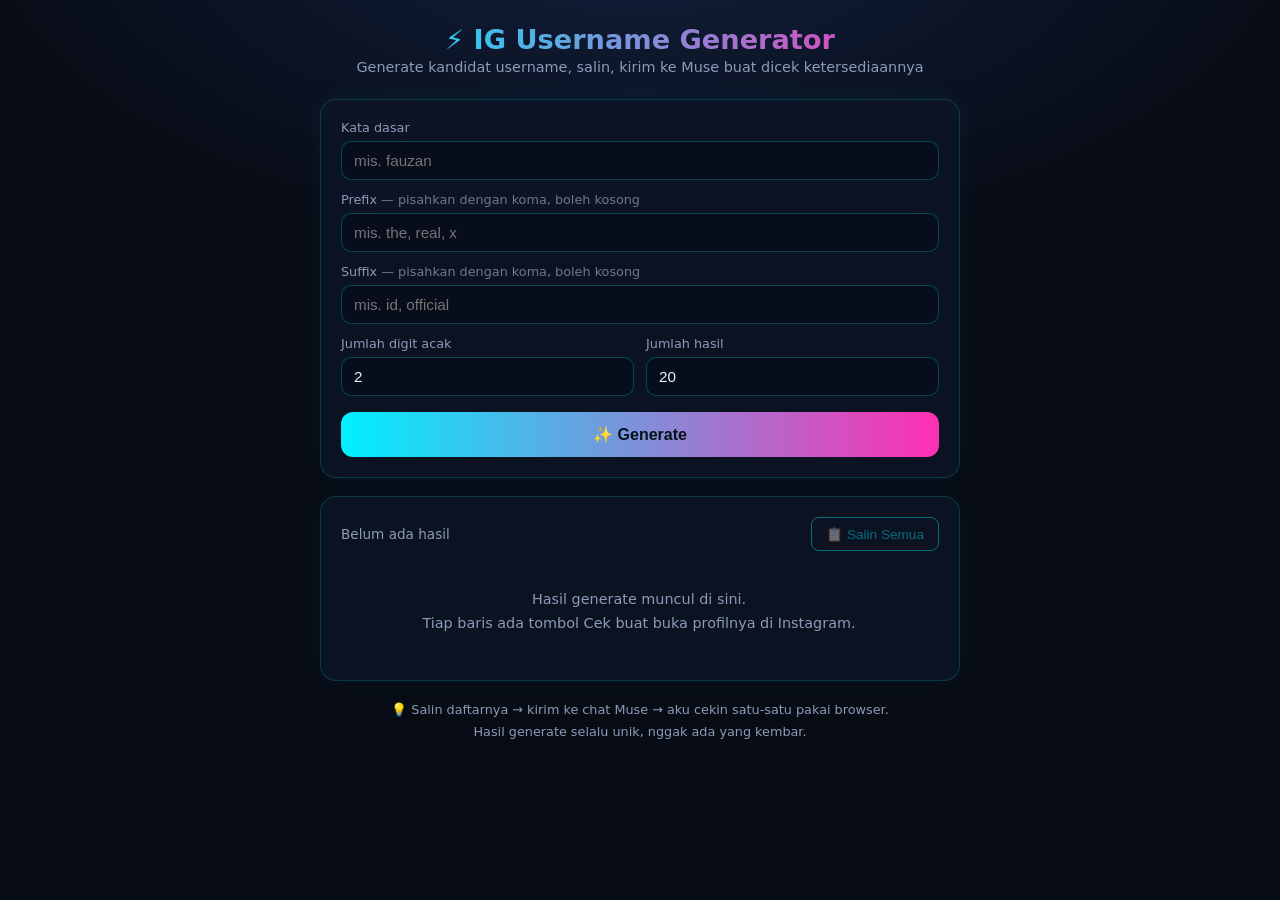
==== ig-checker/index.html @ 3739305e "Add IG username generator page" ====
<!DOCTYPE html>
<html lang="id">
<head>
<meta charset="UTF-8"/>
<meta name="viewport" content="width=device-width, initial-scale=1"/>
<title>IG Username Generator</title>
<style>
:root{--bg:#070b14;--card:#0d1526;--neon:#00f0ff;--pink:#ff2fb3;--text:#e8f4ff;--muted:#8b9bb8}
*{box-sizing:border-box;margin:0;padding:0}
body{background:radial-gradient(1200px 600px at 50% -10%,#12203d 0%,var(--bg) 60%);color:var(--text);font-family:'Segoe UI',system-ui,sans-serif;min-height:100vh;padding:24px 16px}
.wrap{max-width:640px;margin:0 auto}
h1{font-size:1.7rem;text-align:center;background:linear-gradient(90deg,var(--neon),var(--pink));-webkit-background-clip:text;background-clip:text;color:transparent;margin-bottom:4px}
.sub{text-align:center;color:var(--muted);margin-bottom:24px;font-size:.9rem}
.card{background:rgba(13,21,38,.88);border:1px solid rgba(0,240,255,.18);border-radius:16px;padding:20px;margin-bottom:18px;box-shadow:0 0 24px rgba(0,240,255,.06)}
label{display:block;font-size:.8rem;color:var(--muted);margin:12px 0 6px}
.card>label:first-of-type{margin-top:0}
input{width:100%;background:#070d1a;border:1px solid rgba(0,240,255,.25);border-radius:10px;color:var(--text);padding:10px 12px;font-size:.95rem;outline:none}
input:focus{border-color:var(--neon);box-shadow:0 0 10px rgba(0,240,255,.25)}
.row{display:grid;grid-template-columns:1fr 1fr;gap:12px}
.hint{font-weight:400;opacity:.75}
button.gen{width:100%;margin-top:16px;padding:13px;border:none;border-radius:12px;font-size:1rem;font-weight:700;color:#04121a;background:linear-gradient(90deg,var(--neon),var(--pink));cursor:pointer;transition:transform .15s;animation:pulse 2.4s infinite}
button.gen:hover{transform:translateY(-2px)}
button.gen:active{transform:scale(.98)}
@keyframes pulse{0%,100%{box-shadow:0 0 12px rgba(0,240,255,.35)}50%{box-shadow:0 0 26px rgba(255,47,179,.45)}}
.toolbar{display:flex;gap:10px;align-items:center;margin-bottom:12px}
.count{font-size:.85rem;color:var(--muted)}
.spacer{flex:1}
button.small{background:transparent;border:1px solid var(--neon);color:var(--neon);border-radius:8px;padding:8px 14px;font-size:.85rem;cursor:pointer}
button.small:hover{background:rgba(0,240,255,.12)}
button.small:disabled{opacity:.4;cursor:default}
ul{list-style:none;display:flex;flex-direction:column;gap:8px;max-height:420px;overflow:auto;padding-right:2px}
li{display:flex;align-items:center;gap:10px;background:#070d1a;border:1px solid rgba(0,240,255,.12);border-radius:10px;padding:9px 12px;animation:fadein .35s both;animation-delay:calc(var(--i)*28ms)}
@keyframes fadein{from{opacity:0;transform:translateY(6px)}to{opacity:1;transform:none}}
.num{color:var(--muted);font-size:.8rem;min-width:30px}
.name{font-family:ui-monospace,Consolas,monospace;flex:1;overflow:hidden;text-overflow:ellipsis;font-size:.92rem}
a.cek{color:var(--pink);text-decoration:none;font-size:.8rem;border:1px solid rgba(255,47,179,.4);padding:5px 10px;border-radius:8px;white-space:nowrap}
a.cek:hover{background:rgba(255,47,179,.12)}
.empty{text-align:center;color:var(--muted);padding:24px 0;font-size:.9rem;line-height:1.7}
.foot{text-align:center;color:var(--muted);font-size:.8rem;margin-top:8px;line-height:1.7}
.err{color:#ff7b7b;font-size:.85rem;margin-top:10px;display:none}
.toast{position:fixed;bottom:24px;left:50%;transform:translateX(-50%) translateY(20px);background:#0d1526;border:1px solid var(--neon);color:var(--text);padding:10px 20px;border-radius:10px;font-size:.85rem;opacity:0;transition:all .3s;pointer-events:none}
.toast.show{opacity:1;transform:translateX(-50%) translateY(0)}
</style>
</head>
<body>
<div class="wrap">
  <h1>⚡ IG Username Generator</h1>
  <p class="sub">Generate kandidat username, salin, kirim ke Muse buat dicek ketersediaannya</p>

  <div class="card">
    <label>Kata dasar</label>
    <input id="base" placeholder="mis. fauzan" autocomplete="off"/>
    <label>Prefix <span class="hint">— pisahkan dengan koma, boleh kosong</span></label>
    <input id="prefix" placeholder="mis. the, real, x" autocomplete="off"/>
    <label>Suffix <span class="hint">— pisahkan dengan koma, boleh kosong</span></label>
    <input id="suffix" placeholder="mis. id, official" autocomplete="off"/>
    <div class="row">
      <div><label>Jumlah digit acak</label><input id="digits" type="number" min="0" max="6" value="2"/></div>
      <div><label>Jumlah hasil</label><input id="total" type="number" min="1" max="200" value="20"/></div>
    </div>
    <div class="err" id="err"></div>
    <button class="gen" onclick="doGenerate()">✨ Generate</button>
  </div>

  <div class="card">
    <div class="toolbar">
      <span class="count" id="count">Belum ada hasil</span>
      <span class="spacer"></span>
      <button class="small" id="copyBtn" onclick="copyAll()" disabled>📋 Salin Semua</button>
    </div>
    <ul id="list"><div class="empty">Hasil generate muncul di sini.<br/>Tiap baris ada tombol Cek buat buka profilnya di Instagram.</div></ul>
  </div>

  <p class="foot">💡 Salin daftarnya → kirim ke chat Muse → aku cekin satu-satu pakai browser.<br/>Hasil generate selalu unik, nggak ada yang kembar.</p>
</div>
<div class="toast" id="toast"></div>

<script>
let results = [];

function sanitize(s){
  return s.toLowerCase().trim().replace(/[^a-z0-9._]/g,'').replace(/\.{2,}/g,'.');
}
function valid(u){
  return u.length>=1 && u.length<=30 && !u.startsWith('.') && !u.endsWith('.');
}
function randDigits(n){
  let s='';
  for(let i=0;i<n;i++) s+=Math.floor(Math.random()*10);
  return s;
}
function shuffle(a){
  for(let i=a.length-1;i>0;i--){const j=Math.floor(Math.random()*(i+1));[a[i],a[j]]=[a[j],a[i]];}
  return a;
}
function csv(id){
  return document.getElementById(id).value.split(',').map(sanitize).filter(Boolean);
}
function showErr(msg){
  const e=document.getElementById('err');
  e.textContent=msg; e.style.display=msg?'block':'none';
}
function toast(msg){
  const t=document.getElementById('toast');
  t.textContent=msg; t.classList.add('show');
  setTimeout(()=>t.classList.remove('show'),1800);
}

function doGenerate(){
  showErr('');
  const base=sanitize(document.getElementById('base').value);
  if(!base){ showErr('Isi dulu kata dasarnya.'); return; }
  const prefs=csv('prefix'), sufs=csv('suffix');
  const digitCount=Math.max(0,Math.min(6,parseInt(document.getElementById('digits').value)||0));
  const total=Math.max(1,Math.min(200,parseInt(document.getElementById('total').value)||20));
  const seps=['','.','_'];
  const out=new Set();
  const push=u=>{ u=sanitize(u); if(valid(u)) out.add(u); };

  // Kombinasi sistematis: prefix + base + suffix dengan variasi pemisah
  const P=[''].concat(prefs), S=[''].concat(sufs);
  outer:
  for(const p of P) for(const s of S) for(const sep of seps){
    if(out.size>=total) break outer;
    if(!p && !s) { if(sep==='' ) push(base); continue; }
    let u=(p?p+sep:'')+base+(s?sep+s:'');
    push(u);
    if(digitCount>0 && out.size<total) push(u+randDigits(digitCount));
  }
  // Isi sisa dengan variasi acak digit
  let guard=0;
  while(out.size<total && guard<total*60){
    guard++;
    const p=prefs.length&&Math.random()<0.5?prefs[Math.floor(Math.random()*prefs.length)]:'';
    const s=sufs.length&&Math.random()<0.5?sufs[Math.floor(Math.random()*sufs.length)]:'';
    const sep=seps[Math.floor(Math.random()*seps.length)];
    let u=(p?p+sep:'')+base+(s?sep+s:'');
    const d=digitCount>0?randDigits(digitCount):randDigits(1+Math.floor(Math.random()*3));
    push(u+(Math.random()<0.6?d:sep+d));
  }

  results=shuffle([...out]).slice(0,total);
  render();
  toast(results.length+' username dibuat');
}

function render(){
  const ul=document.getElementById('list');
  document.getElementById('count').textContent=results.length?results.length+' username (semua unik)':'Belum ada hasil';
  document.getElementById('copyBtn').disabled=!results.length;
  if(!results.length){
    ul.innerHTML='<div class="empty">Hasil generate muncul di sini.<br/>Tiap baris ada tombol Cek buat buka profilnya di Instagram.</div>';
    return;
  }
  ul.innerHTML=results.map((u,i)=>
    '<li style="--i:'+i+'"><span class="num">'+(i+1)+'</span>'+
    '<span class="name">'+u+'</span>'+
    '<a class="cek" href="https://www.instagram.com/'+u+'/" target="_blank" rel="noopener">Cek ↗</a></li>'
  ).join('');
}

function copyAll(){
  if(!results.length) return;
  const txt=results.join('\n');
  const done=()=>toast('Disalin! Kirim ke chat Muse ya');
  if(navigator.clipboard&&navigator.clipboard.writeText){
    navigator.clipboard.writeText(txt).then(done).catch(()=>fallbackCopy(txt,done));
  }else fallbackCopy(txt,done);
}
function fallbackCopy(txt,done){
  const ta=document.createElement('textarea');
  ta.value=txt; ta.style.position='fixed'; ta.style.opacity='0';
  document.body.appendChild(ta); ta.select();
  try{ document.execCommand('copy'); done(); }catch(e){ toast('Gagal menyalin'); }
  document.body.removeChild(ta);
}
</script>
</body>
</html>
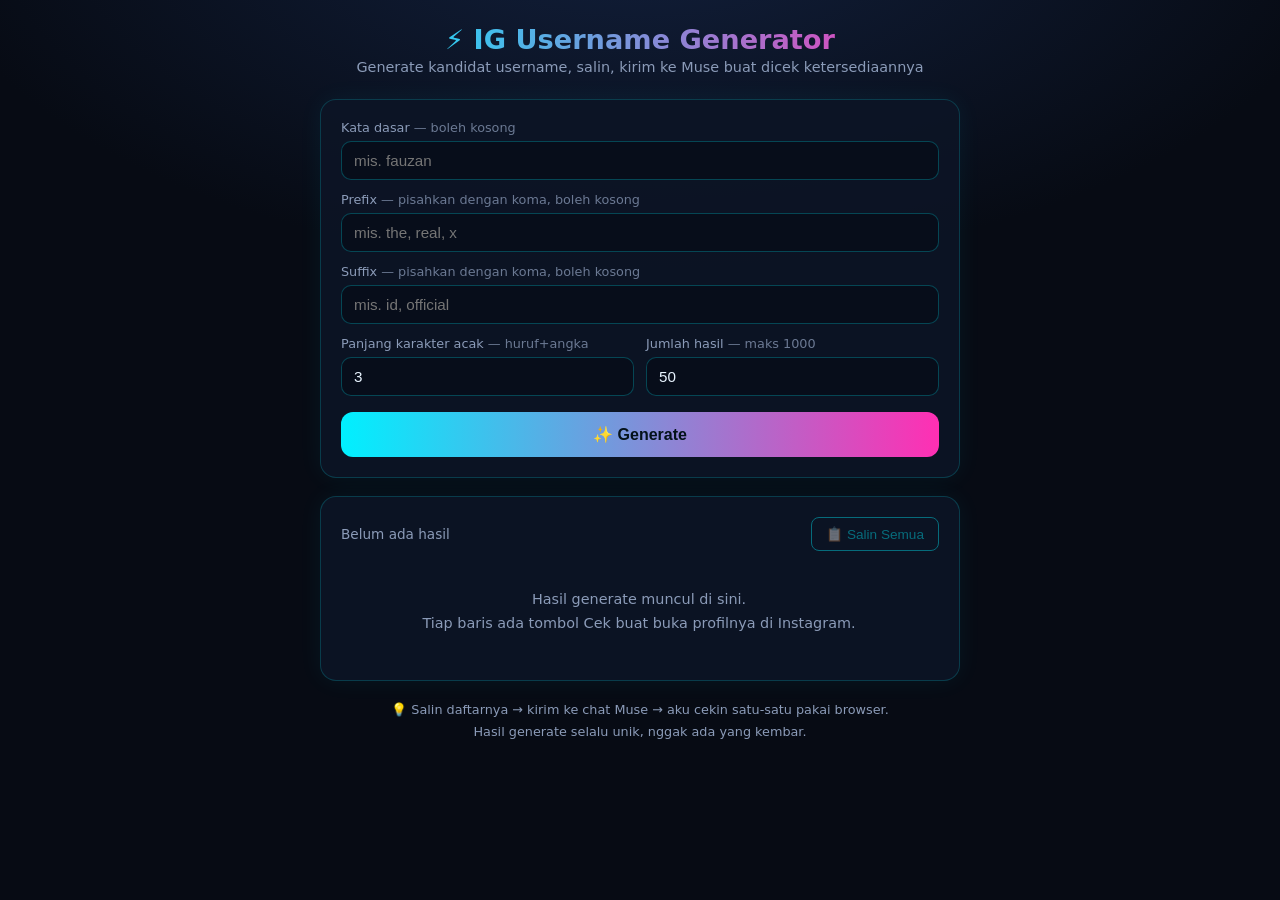
==== commit ff20cc58: "Update IG generator: optional base, alphanumeric random part, up to 1000 results" ====
--- a/ig-checker/index.html
+++ b/ig-checker/index.html
@@ -28,17 +28,17 @@
 button.small{background:transparent;border:1px solid var(--neon);color:var(--neon);border-radius:8px;padding:8px 14px;font-size:.85rem;cursor:pointer}
 button.small:hover{background:rgba(0,240,255,.12)}
 button.small:disabled{opacity:.4;cursor:default}
-ul{list-style:none;display:flex;flex-direction:column;gap:8px;max-height:420px;overflow:auto;padding-right:2px}
+ul{list-style:none;display:flex;flex-direction:column;gap:8px;max-height:480px;overflow:auto;padding-right:2px}
 li{display:flex;align-items:center;gap:10px;background:#070d1a;border:1px solid rgba(0,240,255,.12);border-radius:10px;padding:9px 12px;animation:fadein .35s both;animation-delay:calc(var(--i)*28ms)}
 @keyframes fadein{from{opacity:0;transform:translateY(6px)}to{opacity:1;transform:none}}
-.num{color:var(--muted);font-size:.8rem;min-width:30px}
+.num{color:var(--muted);font-size:.8rem;min-width:34px}
 .name{font-family:ui-monospace,Consolas,monospace;flex:1;overflow:hidden;text-overflow:ellipsis;font-size:.92rem}
 a.cek{color:var(--pink);text-decoration:none;font-size:.8rem;border:1px solid rgba(255,47,179,.4);padding:5px 10px;border-radius:8px;white-space:nowrap}
 a.cek:hover{background:rgba(255,47,179,.12)}
 .empty{text-align:center;color:var(--muted);padding:24px 0;font-size:.9rem;line-height:1.7}
 .foot{text-align:center;color:var(--muted);font-size:.8rem;margin-top:8px;line-height:1.7}
 .err{color:#ff7b7b;font-size:.85rem;margin-top:10px;display:none}
-.toast{position:fixed;bottom:24px;left:50%;transform:translateX(-50%) translateY(20px);background:#0d1526;border:1px solid var(--neon);color:var(--text);padding:10px 20px;border-radius:10px;font-size:.85rem;opacity:0;transition:all .3s;pointer-events:none}
+.toast{position:fixed;bottom:24px;left:50%;transform:translateX(-50%) translateY(20px);background:#0d1526;border:1px solid var(--neon);color:var(--text);padding:10px 20px;border-radius:10px;font-size:.85rem;opacity:0;transition:all .3s;pointer-events:none;z-index:10}
 .toast.show{opacity:1;transform:translateX(-50%) translateY(0)}
 </style>
 </head>
@@ -48,15 +48,15 @@
   <p class="sub">Generate kandidat username, salin, kirim ke Muse buat dicek ketersediaannya</p>
 
   <div class="card">
-    <label>Kata dasar</label>
+    <label>Kata dasar <span class="hint">— boleh kosong</span></label>
     <input id="base" placeholder="mis. fauzan" autocomplete="off"/>
     <label>Prefix <span class="hint">— pisahkan dengan koma, boleh kosong</span></label>
     <input id="prefix" placeholder="mis. the, real, x" autocomplete="off"/>
     <label>Suffix <span class="hint">— pisahkan dengan koma, boleh kosong</span></label>
     <input id="suffix" placeholder="mis. id, official" autocomplete="off"/>
     <div class="row">
-      <div><label>Jumlah digit acak</label><input id="digits" type="number" min="0" max="6" value="2"/></div>
-      <div><label>Jumlah hasil</label><input id="total" type="number" min="1" max="200" value="20"/></div>
+      <div><label>Panjang karakter acak <span class="hint">— huruf+angka</span></label><input id="digits" type="number" min="0" max="8" value="3"/></div>
+      <div><label>Jumlah hasil <span class="hint">— maks 1000</span></label><input id="total" type="number" min="1" max="1000" value="50"/></div>
     </div>
     <div class="err" id="err"></div>
     <button class="gen" onclick="doGenerate()">✨ Generate</button>
@@ -77,6 +77,8 @@
 
 <script>
 let results = [];
+const ALPHANUM='abcdefghijklmnopqrstuvwxyz0123456789';
+const LETTERS='abcdefghijklmnopqrstuvwxyz';
 
 function sanitize(s){
   return s.toLowerCase().trim().replace(/[^a-z0-9._]/g,'').replace(/\.{2,}/g,'.');
@@ -84,9 +86,15 @@
 function valid(u){
   return u.length>=1 && u.length<=30 && !u.startsWith('.') && !u.endsWith('.');
 }
-function randDigits(n){
+// Karakter acak: huruf+angka, panjang TEPAT n, dijamin ada hurufnya (tidak hanya angka)
+function randStr(n){
+  if(n<=0) return '';
   let s='';
-  for(let i=0;i<n;i++) s+=Math.floor(Math.random()*10);
+  for(let i=0;i<n;i++) s+=ALPHANUM[Math.floor(Math.random()*ALPHANUM.length)];
+  if(/^[0-9]+$/.test(s)){
+    const pos=Math.floor(Math.random()*n);
+    s=s.slice(0,pos)+LETTERS[Math.floor(Math.random()*26)]+s.slice(pos+1);
+  }
   return s;
 }
 function shuffle(a){
@@ -105,38 +113,58 @@
   t.textContent=msg; t.classList.add('show');
   setTimeout(()=>t.classList.remove('show'),1800);
 }
+function joinParts(p,b,s,sep){
+  const arr=[];
+  if(p) arr.push(p);
+  if(b) arr.push(b);
+  if(s) arr.push(s);
+  return arr.join(sep);
+}
 
 function doGenerate(){
   showErr('');
   const base=sanitize(document.getElementById('base').value);
-  if(!base){ showErr('Isi dulu kata dasarnya.'); return; }
   const prefs=csv('prefix'), sufs=csv('suffix');
-  const digitCount=Math.max(0,Math.min(6,parseInt(document.getElementById('digits').value)||0));
-  const total=Math.max(1,Math.min(200,parseInt(document.getElementById('total').value)||20));
+  const randLen=Math.max(0,Math.min(8,parseInt(document.getElementById('digits').value)||0));
+  const total=Math.max(1,Math.min(1000,parseInt(document.getElementById('total').value)||50));
+  if(!base&&!prefs.length&&!sufs.length&&randLen===0){
+    showErr('Isi minimal satu: kata dasar, prefix, suffix, atau panjang karakter acak lebih dari 0.');
+    return;
+  }
   const seps=['','.','_'];
   const out=new Set();
   const push=u=>{ u=sanitize(u); if(valid(u)) out.add(u); };
 
-  // Kombinasi sistematis: prefix + base + suffix dengan variasi pemisah
-  const P=[''].concat(prefs), S=[''].concat(sufs);
-  outer:
-  for(const p of P) for(const s of S) for(const sep of seps){
-    if(out.size>=total) break outer;
-    if(!p && !s) { if(sep==='' ) push(base); continue; }
-    let u=(p?p+sep:'')+base+(s?sep+s:'');
-    push(u);
-    if(digitCount>0 && out.size<total) push(u+randDigits(digitCount));
-  }
-  // Isi sisa dengan variasi acak digit
-  let guard=0;
-  while(out.size<total && guard<total*60){
-    guard++;
-    const p=prefs.length&&Math.random()<0.5?prefs[Math.floor(Math.random()*prefs.length)]:'';
-    const s=sufs.length&&Math.random()<0.5?sufs[Math.floor(Math.random()*sufs.length)]:'';
-    const sep=seps[Math.floor(Math.random()*seps.length)];
-    let u=(p?p+sep:'')+base+(s?sep+s:'');
-    const d=digitCount>0?randDigits(digitCount):randDigits(1+Math.floor(Math.random()*3));
-    push(u+(Math.random()<0.6?d:sep+d));
+  // Inti: semua kombinasi prefix + kata dasar + suffix
+  const cores=new Set();
+  const P=[''].concat(prefs), B=base?[base]:[''], S=[''].concat(sufs);
+  for(const p of P) for(const b of B) for(const s of S) for(const sep of seps){
+    if(!p&&!b&&!s) continue;
+    const core=joinParts(p,b,s,sep);
+    if(core) cores.add(core);
+  }
+  const coreArr=[...cores];
+
+  // Setiap hasil WAJIB memuat tepat randLen karakter acak (kecuali randLen=0)
+  if(randLen===0){
+    for(const c of coreArr){ if(out.size>=total) break; push(c); }
+  }else{
+    for(const core of coreArr){
+      if(out.size>=total) break;
+      for(const sep of seps){
+        if(out.size>=total) break;
+        push(core ? core+sep+randStr(randLen) : randStr(randLen));
+      }
+    }
+    // Isi sisa dengan variasi acak sampai kuota terpenuhi (karakter acak selalu di akhir)
+    let guard=0;
+    while(out.size<total && guard<total*80){
+      guard++;
+      const core=coreArr.length?coreArr[Math.floor(Math.random()*coreArr.length)]:'';
+      const r=randStr(randLen);
+      const sep=seps[Math.floor(Math.random()*seps.length)];
+      push(core ? core+sep+r : r);
+    }
   }
 
   results=shuffle([...out]).slice(0,total);
@@ -153,7 +181,7 @@
     return;
   }
   ul.innerHTML=results.map((u,i)=>
-    '<li style="--i:'+i+'"><span class="num">'+(i+1)+'</span>'+
+    '<li style="--i:'+Math.min(i,40)+'"><span class="num">'+(i+1)+'</span>'+
     '<span class="name">'+u+'</span>'+
     '<a class="cek" href="https://www.instagram.com/'+u+'/" target="_blank" rel="noopener">Cek ↗</a></li>'
   ).join('');
